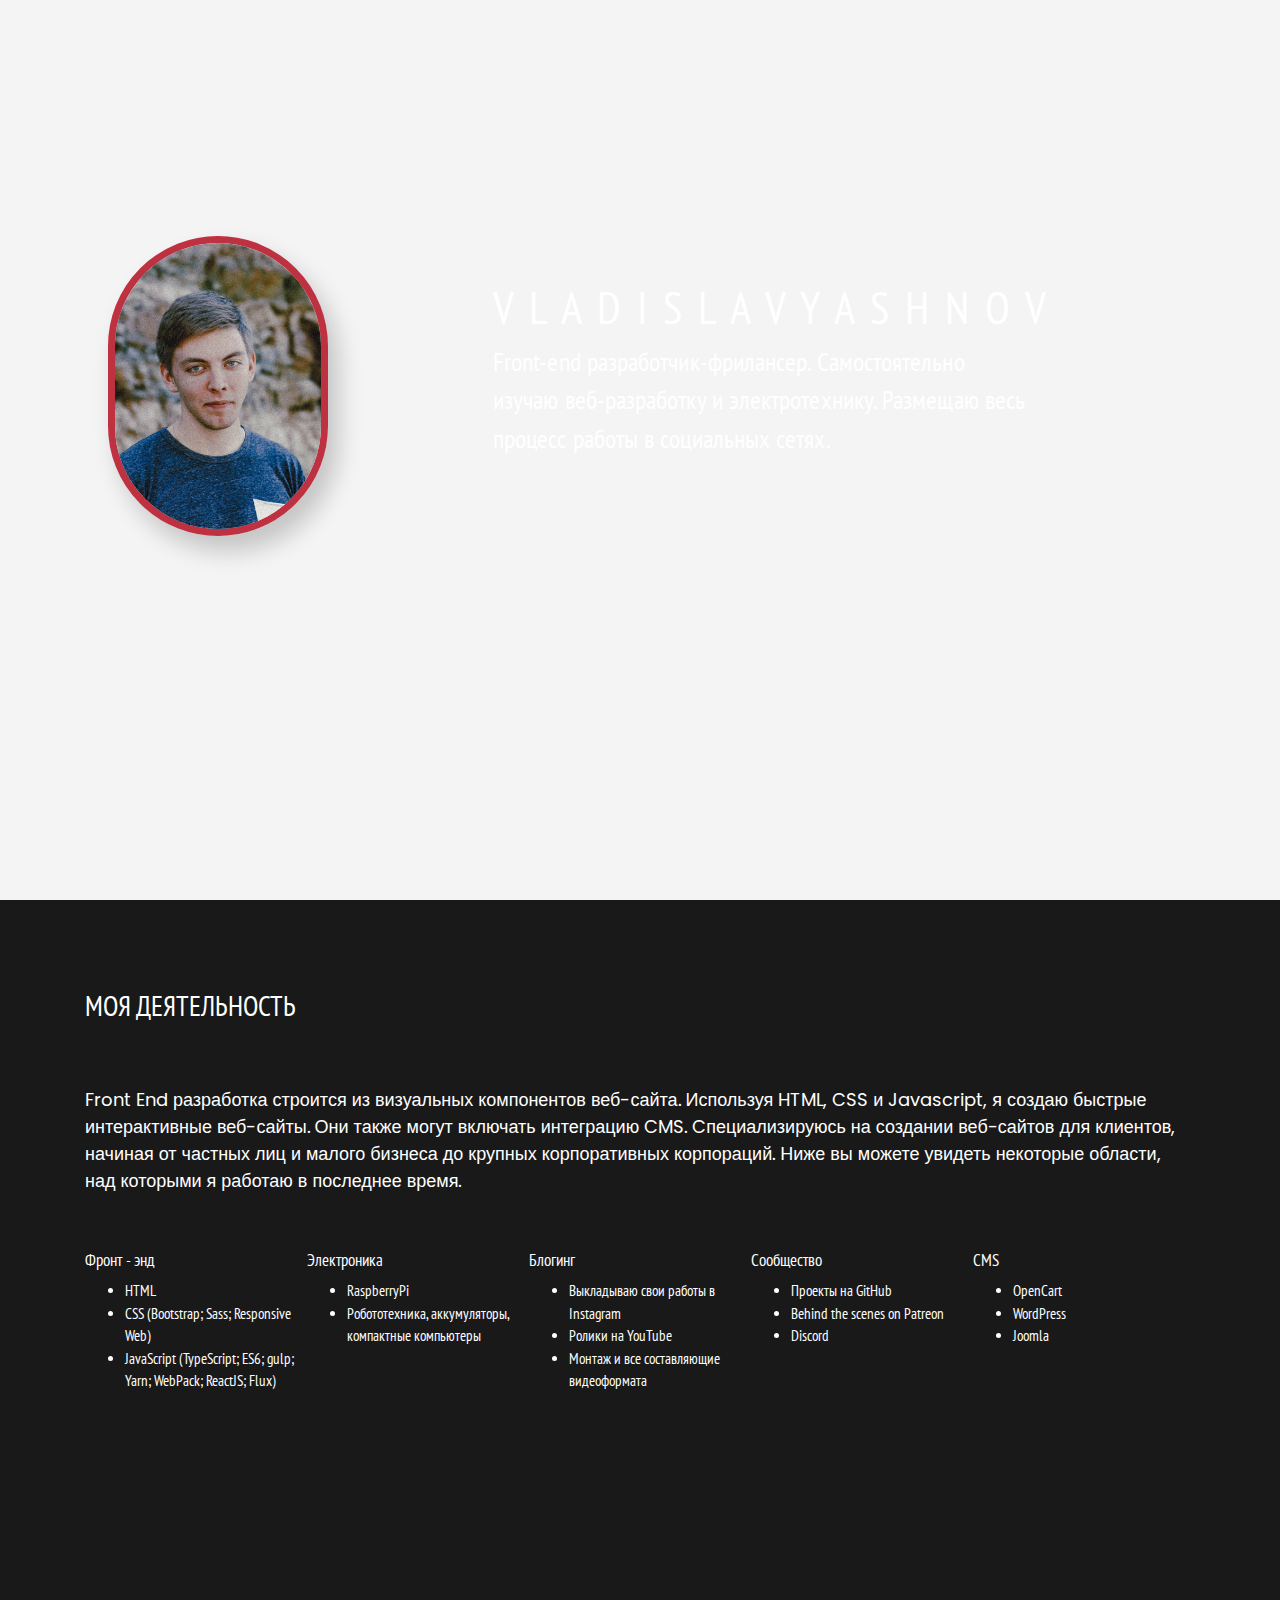
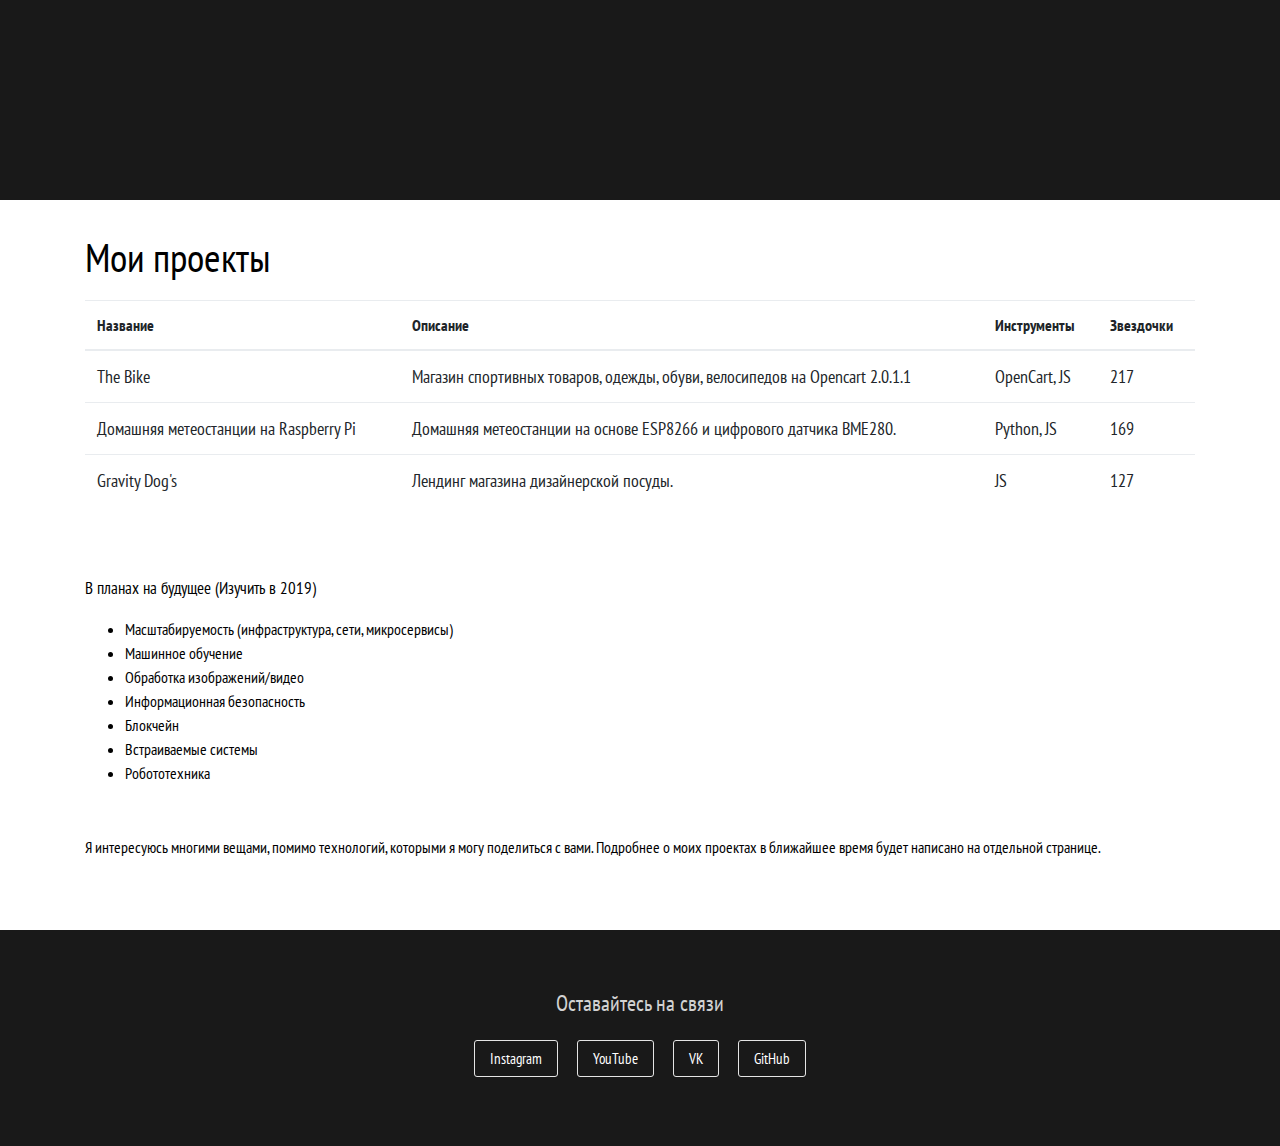
==== index.html @ f16c9b8b "initial" ====
<!DOCTYPE html>
<html lang="en">
<head>

      <link rel="stylesheet" type="text/css" href="css/bootstrap.min.css">
      <link rel="stylesheet" type="text/css" href="css/main.css">
	<meta name="viewport" content="width=device-width">
  <meta charset="UTF-8">
	<title>Vladislav Yashnov</title>
  

</head>


  <!-- navbar -->
<a class="back_to_top" title="Наверх">↑</a>
  	<header class="header ">
	<nav class="navbar navbar-expand-lg transparent navbar-inverse">
	  <a class="navbar-brand">Vlad Yashnov</a>
	  <button class="navbar-toggler" type="button" data-toggle="collapse" data-target="#navbarSupportedContent" aria-controls="navbarSupportedContent" aria-expanded="false" aria-label="Toggle navigation">
	    <span class="navbar-toggler-icon"></span>
	  </button>

	  <div class="collapse navbar-collapse " id="navbarSupportedContent">
	    <ul class="navbar-nav mr-4">
	      
	      <li class="nav-item">
	        <a class="nav-link" data-value="blog" href="#">Обо мне</a>
	      </li>
	      <li class="nav-item">
	        <a class="nav-link " data-value="about" href="#">Моя деятельность</a>
	      </li>
	      <li class="nav-item">
	        <a class="nav-link " data-value="portfolio" href="#">Мои проекты</a>
	      </li>
	       <li class="nav-item">
	        <a class="nav-link " data-value="contact" href="send.html">Отправить сообщение</a>
	      </li>
	    </ul>
	    
	  </div>
</nav>
	
<!-- header -->

  <div class="overlay">
   <div class="container">
   	  <div class="description"> 
					<div class="row">
							<div class="col-lg-6 col-md-6 col-sm-6">
									<a href="#" class="photo">
								<img src="images/avatar.jpg" class="img-fluid" />
							</a>
							</div>
						
				
						<div class="col-lg-6 col-md-6 col-sm-6">
		<h1>V L A D I S L A V  Y A S H N O V</h1>	
		<p>Front-end разработчик-фрилансер. Самостоятельно изучаю веб-разработку и электротехнику. Размещаю весь процесс работы в социальных сетях.</p>
	</div>
  </div>
   </div>
  </header>


<!-- about section -->
<div class="about" id="about" class="container">
	<div class="container">
		<div class="row">
		<div class="col-lg-12 col-md-12 col-sm-12 desc">
			<h1>МОЯ ДЕЯТЕЛЬНОСТЬ</h1>
				<p>
						Front End разработка строится из визуальных компонентов веб-сайта. Используя HTML, CSS и Javascript, я создаю быстрые интерактивные веб-сайты. Они также могут включать интеграцию CMS. Cпециализируюсь на создании веб-сайтов для клиентов, начиная от частных лиц и малого бизнеса до крупных корпоративных корпораций. Ниже вы можете увидеть некоторые области, над которыми я работаю в последнее время.			</p>
				<div class="container">
					<div class="row">
					<div class="col">
						<h1>Фронт - энд</h1>
						<ul>
							<li>HTML</li>
							<li>CSS (Bootstrap; Sass; Responsive Web)</li>
							<li>JavaScript (TypeScript; ES6; gulp; Yarn; WebPack; ReactJS; Flux)</li>
						</ul>
					 </div>
				
						<div class="col">
					<h1>Электроника</h1>
						<ul>
							<li>RaspberryPi</li>
							<li>Робототехника, аккумуляторы, компактные компьютеры</li>
						</ul>
					 </div>
						<div class="col">
					<h1>Блогинг</h1>
						<ul>
							<li>Выкладываю свои работы в Instagram</li>
							<li>Ролики на YouTube</li>
							<li>Монтаж и все составляющие видеоформата</li>
						</ul>
					 </div>
						<div class="col">
					<h1>Сообщество</h1>		
						<ul>
							<li>Проекты на GitHub</li>
							<li>Behind the scenes on Patreon</li>
							<li>Discord</li>
						</ul>
					</div>
					<div class="col">
						<h1>CMS</h1>
						<ul>
							<li>OpenCart</li>
							<li>WordPress</li>
							<li>Joomla</li>
						</ul>
					 </div>
					</div>
					</div>
			</div>
			
		</div>
		
	</div>
</div>

<!-- portfolio -->
<div class="portfolio" id="portfolio">
	<div class="container">
			<div class="row">
		<div class="col-lg-12 col-md-12 col-sm-12 desc">
			<h1>Мои проекты</h1>
			<table class="table">
				<thead>
				  <tr>
					<th scope="col">Название</th>
					<th scope="col">Описание</th>
					<th scope="col">Инструменты</th>
					<th scope="col">Звездочки</th>
				  </tr>
				</thead>
				<tbody>
				  <tr>
					<td scope="row">The Bike</td>
					<td>Магазин спортивных товаров, одежды, обуви, велосипедов на Opencart 2.0.1.1</td>
					<td>OpenCart, JS</td>
					<td>217</td>
				  </tr>
				  <tr>
					<td scope="row">Домашняя метеостанции на Raspberry Pi</td>
					<td>Домашняя метеостанции на основе ESP8266 и цифрового датчика BME280.	</td>
					<td>Python,  JS</td>
					<td>169</td>
				  </tr>
				  <tr>
					<td scope="row">Gravity Dog's </td>
					<td>Лендинг магазина дизайнерской посуды.	</td>
					<td>JS</td>
					<td>127</td>
				  </tr>
				</tbody>
			  </table>
			  <div class="container">
				<div class="row">
				<div class="col"><h1>В планах на будущее (Изучить в 2019)</h1>
					<ul>
						<li>Масштабируемость (инфраструктура, сети, микросервисы)</li>
						<li>Машинное обучение</li>
						<li>Обработка изображений/видео</li>
						<li>Информационная безопасность</li>
						<li>Блокчейн</li>
						<li>Встраиваемые системы</li>
						<li>Робототехника</li>
					</ul>
					<p>Я интересуюсь многими вещами, помимо технологий, которыми я могу поделиться с вами. Подробнее о моих проектах в ближайшее время будет написано на отдельной странице.</p>
				</div>
			</div>
		</div>
	</div>
</div>
</div>


<div class="team" id="team">
	<div class="container">				
			<div class="row">
				<div class="col-md-12 text-center">
								
					<section>
						<h2>Оставайтесь на связи</h2>
						<a href="https://www.instagram.com/vlad.yashnov/"><button class="btn btn-green btn-fill-horz">Instagram</button></a>
						<a href="https://www.youtube.com/channel/UCXP6gUMBkZL1kaIoyOqZv3w?view_as=subscriber"><button class="btn btn-blue btn-fill-horz">YouTube</button></a>
						<a href="https://vk.com/menbl4"><button class="btn btn-purple btn-fill-horz">VK</button></a>
						<a href="https://github.com/vladyashnov"><button class="btn btn-navy btn-fill-horz">GitHub</button></a>
					</section>

					
	</div> 
	</div>
</div>

<!-- add Javasscript file from js file -->
<script type="text/javascript" src="js/jquery.min.js"></script>
<script type="text/javascript" src="js/bootstrap.min.js"></script>
<script type="text/javascript" src='js/main.js'></script>

</body>
</html>
---- css/main.css ----
@import url('https://fonts.googleapis.com/css?family=Poppins');
@import url('https://fonts.googleapis.com/css?family=PT+Sans+Narrow');


body{
	padding: 0;
	margin: 0;
	background:#f4f4f4;
	height: 100%;
}
html{
	height: 100%;
}
html,h1,h2,h3,h4,h5,h6,a{
	font-family: 'PT Sans Narrow', sans-serif;
}
.navbar{

	color: #f4f4f4;
}


.nav-link , .navbar-brand{
	
	color: #f4f4f4;
	cursor: pointer;
	font-family: 'PT Sans Narrow', sans-serif;
}
.nav-link{
	color: #f4f4f4;
	font-size: 18px;
	margin-right: 1em !important;
}
.nav-link:hover{
	background: #f4f4f4;
	color: rgb(190,49,64)

}
.navbar-collapse{
	
 justify-content: flex-end;
}
.navbar-toggler{
  background:#fff !important;
}

/*header style*/
.header{
	position: relative;
	background-image: url('https://raw.githubusercontent.com/vladyashnov/vladyashnov.github.io/master/images/background.jpg');
	background-size: cover;
	background-position: center;
}

.description{
    position: relative;
    padding: 20% 0 0 0;
		margin-left: auto;
		margin-right: auto;
	}
.description h1{
	text-align: left;
	padding: 0% 0% 0% 0%;
	color:rgb(255, 255, 255) ;
	font-family: 'PT Sans Narrow', sans-serif;
	margin-left: -30%;
	margin-right: auto;
	letter-spacing: 3px;
	font-size: 3.5vw;
	word-wrap: normal;
}
.description p{
	color:rgb(255, 255, 255);
	font-size: 2vw;
	width: 100%;
	line-height: 1.5;
	margin-left: -30%;
	margin-right: auto;
	padding: 0 0% 0 0%;
	font-family: 'PT Sans Narrow', sans-serif;
	letter-spacing: 0.077px;
}
.description button{
	border:1px  solid rgb(255, 255, 255);
	background:rgb(197, 184, 173);
	color:rgb(0, 0, 0);
	margin-left: auto;
	margin-right: auto;
}
.about{
	position: relative;	
	background-color: rgb(25,25,25);
	background-position: center;
  	background-repeat: no-repeat;
  	background-size: cover;
	height: 100%;
	margin: auto;
	}
.about h1{
	color:rgb(255, 255, 255);
	text-align: left;
	padding: 8% 0% 1% 0%;
	font-size: 28px;
	font-family: 'PT Sans Narrow', sans-serif;
}


.about .desc p{

	color:rgb(255, 255, 255);
	text-align: left;
	padding: 4% 0% 0 0%;
	font-family: 'PT Sans Narrow', sans-serif;
	font-size: 18px;
	font-family: 'Poppins', sans-serif;
}

.col {
	color:rgb(255, 255, 255); 
	padding: 2% 0% 0% 0%;
}

.col h1{
	color:rgb(255, 255, 255);
	text-align: left;
	font-size: 17px;
	font-family: 'PT Sans Narrow', sans-serif;

}

.col li{
	color:rgb(255, 255, 255);
	text-align: left;
	font-size: 15px;
	font-family: 'PT Sans Narrow', sans-serif;

}

/*Portfolio*/
.portfolio{
 background-color: rgb(255, 255, 255);
	position: relative;	
	margin: auto;
		background-position: center;
  	background-repeat: no-repeat;
  	background-size: cover;
		font-family: 'PT Sans Narrow', sans-serif;
}
.portfolio h1{
	color:rgb(0, 0, 0);
	font-family: 'PT Sans Narrow', sans-serif;
	text-align: left;
	padding: 3% 0 1% 0;
}

.portfolio td {
	font-size: 18px;
}

.portfolio p{
	color:rgb(0, 0, 0);
	font-family: 'PT Sans Narrow', sans-serif;
	padding: 3% 0 5% 0;
	font-size: 16px;
}

.portfolio .col li{
	color: black;
	text-align: left;
	font-size: 16px;
	font-family: 'PT Sans Narrow', sans-serif;
}

/*blog style*/

.blog{
	
	position: relative;	
	background-color: aqua;
}
.blog h1{
	color:#F97300;
}
.blog .card{
	box-shadow: 0 0 20px #ccc;
}
.blog .card img{
	width: 100%;
	height: 12em;
}
@media (max-width: 768px) {
 .team .item img{
 	width: 100%;
 } 
}
.blog .card-title{
	color:#F97300;
	 
}
.team{
	position: relative;	
	background-color: rgb(25,25,25);
	background-position: center;
  	background-repeat: no-repeat;
  	background-size: cover;
	height: 100%;
	margin: auto;
}
.team h1{
	color: white;
	font-size: 18px;
}
.team .item{
	padding: 5% 0 3% 0;
	position: relative;
	overflow: hidden;	
	margin-left: auto;
	margin-right: auto;
	text-align: center;
}

.team img{
	padding: 0 0 10% 0;
}

.team .des{
	background: #F97300;
	color: #fff;
	text-align: center;
	border-top-right-radius: 100%;
	transition:.3s ease-in-out;
	position: absolute;
	width: 100%;
	bottom: 24px;


}
.team .item:hover .des{
	height: 100%;
	background:#f973007d;
    position: absolute;
	width: 100%;
	padding: 5em;
	top: 0;
	border-top-right-radius: 0;
}
.contact-form{

	position: relative;	
	background-color: rgb(25,25,25);
}

.contact-form h1{	
	color: #F97300; 
}
.contact-form .right{
	max-width: 200px;
}
.contact-form .right .btn-secondary{
	background:  #F97300;
	color: #fff;
	border:0;
}
.contact-form .right .form-control::placeholder{
	color: #888;
	font-size: 16px;
}

.back_to_top {
  position: fixed;
  bottom: 80px;
  right: 40px;
  z-index: 9999;
  width: 30px;
  height: 30px;
  text-align: center;
  line-height: 30px;
  background: #f5f5f5;
  color: #444;
  cursor: pointer;
  border-radius: 2px;
  display: none;
}

.back_to_top:hover {
  background: #e9ebec;
}

.back_to_top-show {
  display: block;
}

.photo{
  position: absolute;
  top: 75%;
  left: 40%;
  transform: translate(-50%, -50%);
  display: block;
}

.photo img{
  width: 300px;
  height: 300px;
  object-fit: cover;
  box-shadow: 10px 15px 25px 0 rgba(0,0,0,.2);
  display: block;
  transition: all .5s cubic-bezier(0.645, 0.045, 0.355, 1);
	margin-top: -80px;
	margin-left: -80px;
	border-radius: 200px;
	border: 7px solid rgb(190,49,64);
}

.photo:hover img{
  box-shadow: 1px 1px 10px 0 rgba(0,0,0,.1);
}

.photo .glow-wrap{
  overflow: hidden;
  position: absolute;
  width: 100%;
  height: 100%;
  top: 0;
  margin-top: -10px;
}

.photo .glow{
  display: block;
  position:absolute;
  width: 40%;
  height: 200%;
  background: rgba(255,255,255,.2);
  top: 0;
  filter: blur(5px);
  transform: rotate(45deg) translate(-450%, 0);
  transition: all .5s cubic-bezier(0.645, 0.045, 0.355, 1);
}

.photo:hover .glow{
  transform: rotate(45deg) translate(450%, 0);
  transition: all 1s cubic-bezier(0.645, 0.045, 0.355, 1);
}

.photo:hover img,
.photo:hover .glow-wrap{
  margin-top: 0;
}



@import url(//codepen.io/chrisdothtml/pen/ojLzJK.css);
.animate, .btn, .btn-border-o:before, .btn-border-o:after, .btn-border:before, .btn-border:after, .btn-border-rev-o:before, .btn-border-rev-o:after, .btn-border-rev:before, .btn-border-rev:after, .btn-fill-vert-o:before, .btn-fill-vert-o:after, .btn-fill-vert:before, .btn-fill-vert:after, .btn-fill-horz-o:before, .btn-fill-horz-o:after, .btn-fill-horz:before, .btn-fill-horz:after {
  transition: all 0.3s;
}

/* Main Styles */


section {
  padding: 60px 0 61px;
  text-align: center;
  position: relative;
}
section h2 {
  margin-bottom: 15px;
  font-weight: normal;
  font-size: 22px;
  color: #D2D2D2;
  text-align: center;
}
section:not(:last-child):after {
  content: '';
  width: 70%;
  height: 1px;
  border-bottom: 1px dashed #2c3e50;
  opacity: .5;
  position: absolute;
  bottom: -1px;
  left: 15%;
}

.btn {
  display: inline-block;
  line-height: 35px;
  margin: 8px;
  padding: 0 15px;
  font-size: 15px;
  position: relative;
  opacity: .999;
  border-radius: 3px;
}



.btn-border {
  background-color: #e5e5e5;
  border: 1px solid #e5e5e5;
  color: #a6a6a6;
}
.btn-border:before, .btn-border:after {
  content: '';
  border-style: solid;
  position: absolute;
  z-index: 5;
  border-radius: 3px;
  box-sizing: content-box;
}
.btn-border:before {
  width: 0;
  height: 100%;
  border-width: 1px 0 1px 0;
  top: -1px;
  left: 0;
  transition-delay: 0.05s;
}
.btn-border:after {
  width: 100%;
  height: 0;
  border-width: 0 1px 0 1px;
  top: 0;
  left: -1px;
}
.btn-border:hover {
  background-color: transparent;
}
.btn-border:hover:before {
  width: 100%;
}
.btn-border:hover:after {
  height: 100%;
}
.btn-border.btn-green:before, .btn-border.btn-green:after {
  border-color: #be3140;
}
.btn-border.btn-green:hover {
  color: #be3140;
}
.btn-border.btn-blue:before, .btn-border.btn-blue:after {
  border-color: #be3140;
}
.btn-border.btn-blue:hover {
  color: #be3140;
}
.btn-border.btn-purple:before, .btn-border.btn-purple:after {
  border-color: #be3140;
}
.btn-border.btn-purple:hover {
  color: #be3140;
}
.btn-border.btn-navy:before, .btn-border.btn-navy:after {
  border-color: #be3140;
}
.btn-border.btn-navy:hover {
  color: #be3140;
}
.btn-border.btn-orange:before, .btn-border.btn-orange:after {
  border-color: #e67e22;
}
.btn-border.btn-orange:hover {
  color: #e67e22;
}
.btn-border.btn-red:before, .btn-border.btn-red:after {
  border-color: #e74c3c;
}
.btn-border.btn-red:hover {
  color: #e74c3c;
}

.btn-fill-horz-o {
  background-color: transparent;
  border: 1px solid #d0d0d0;
  color: #B8B8B8;
  overflow: hidden;
}
.btn-fill-horz-o:before, .btn-fill-horz-o:after {
  content: '';
  width: 0;
  height: 100%;
  opacity: 0;
  position: absolute;
  top: 0;
  z-index: -1;
}
.btn-fill-horz-o:before {
  left: 50%;
}
.btn-fill-horz-o:after {
  right: 50%;
}
.btn-fill-horz-o:hover {
  color: #fff;
}
.btn-fill-horz-o:hover:before, .btn-fill-horz-o:hover:after {
  width: 50%;
  opacity: 1;
}
.btn-fill-horz-o.btn-green:before, .btn-fill-horz-o.btn-green:after {
  background-color: #be3140;
}
.btn-fill-horz-o.btn-green:hover {
  border-color: #be3140;
}
.btn-fill-horz-o.btn-blue:before, .btn-fill-horz-o.btn-blue:after {
  background-color: #be3140;
}
.btn-fill-horz-o.btn-blue:hover {
  border-color: #be3140;
}
.btn-fill-horz-o.btn-purple:before, .btn-fill-horz-o.btn-purple:after {
  background-color: #be3140;
}
.btn-fill-horz-o.btn-purple:hover {
  border-color: #be3140;
}
.btn-fill-horz-o.btn-navy:before, .btn-fill-horz-o.btn-navy:after {
  background-color: #be3140;
}
.btn-fill-horz-o.btn-navy:hover {
  border-color: #be3140;
}
.btn-fill-horz-o.btn-orange:before, .btn-fill-horz-o.btn-orange:after {
  background-color: #e67e22;
}
.btn-fill-horz-o.btn-orange:hover {
  border-color: #e67e22;
}
.btn-fill-horz-o.btn-red:before, .btn-fill-horz-o.btn-red:after {
  background-color: #e74c3c;
}
.btn-fill-horz-o.btn-red:hover {
  border-color: #e74c3c;
}

.btn-fill-horz {
  background-color: #191919;
  border: 1.3px solid #e5e5e5;
  color: #ffffff;
  overflow: hidden;
}
.btn-fill-horz:before, .btn-fill-horz:after {
  content: '';
  width: 0;
  height: 100%;
  opacity: 0;
  position: absolute;
  top: 0;
  z-index: -1;
}
.btn-fill-horz:before {
  left: 50%;
}
.btn-fill-horz:after {
  right: 50%;
}
.btn-fill-horz:hover {
  color: #fff;
}
.btn-fill-horz:hover:before, .btn-fill-horz:hover:after {
  width: 50%;
  opacity: 1;
}
.btn-fill-horz.btn-green:before, .btn-fill-horz.btn-green:after {
  background-color: #be3140;
}
.btn-fill-horz.btn-green:hover {
  border-color: #be3140;
}
.btn-fill-horz.btn-blue:before, .btn-fill-horz.btn-blue:after {
  background-color: #be3140;
}
.btn-fill-horz.btn-blue:hover {
  border-color: #be3140;
}
.btn-fill-horz.btn-purple:before, .btn-fill-horz.btn-purple:after {
  background-color: #be3140;
}
.btn-fill-horz.btn-purple:hover {
  border-color: #be3140;
}
.btn-fill-horz.btn-navy:before, .btn-fill-horz.btn-navy:after {
  background-color: #be3140;
}
.btn-fill-horz.btn-navy:hover {
  border-color: #be3140;
}
.btn-fill-horz.btn-orange:before, .btn-fill-horz.btn-orange:after {
  background-color: #e67e22;
}
.btn-fill-horz.btn-orange:hover {
  border-color: #e67e22;
}
.btn-fill-horz.btn-red:before, .btn-fill-horz.btn-red:after {
  background-color: #e74c3c;
}
.btn-fill-horz.btn-red:hover {
  border-color: #e74c3c;
}
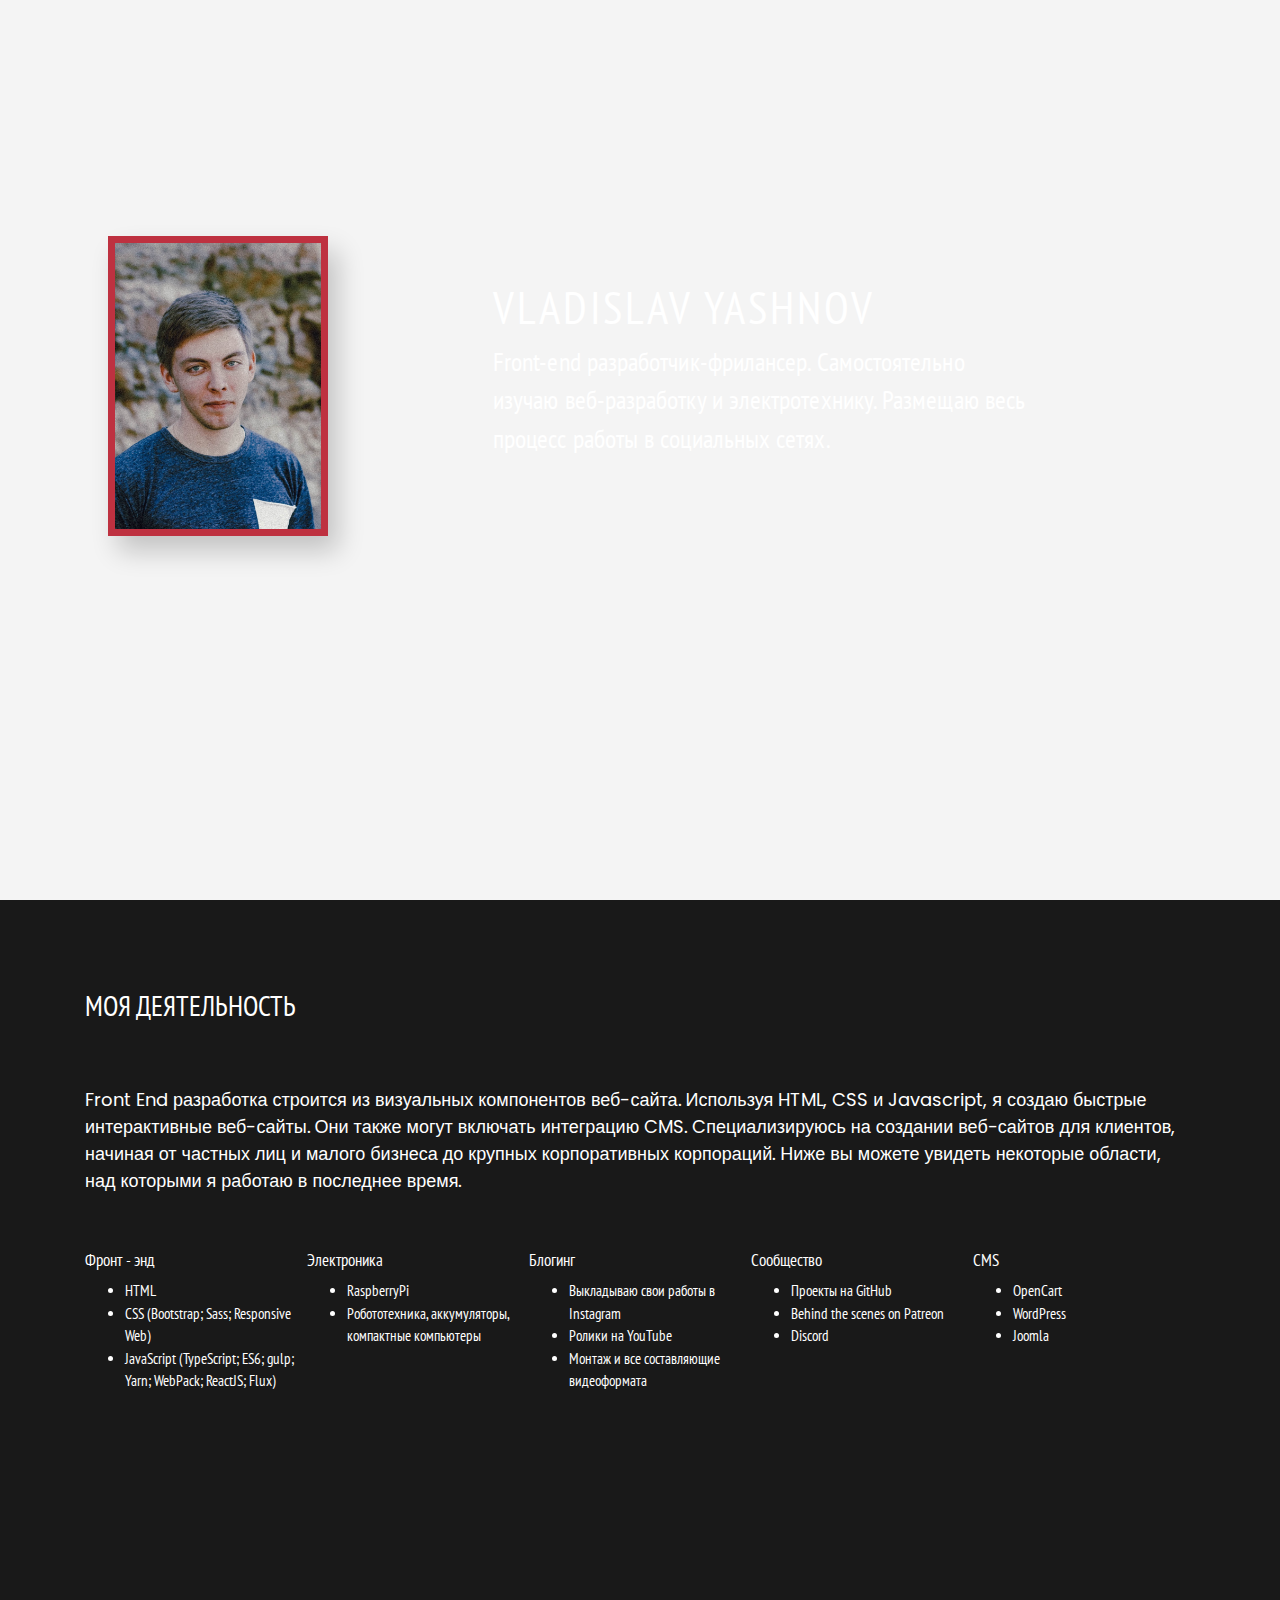
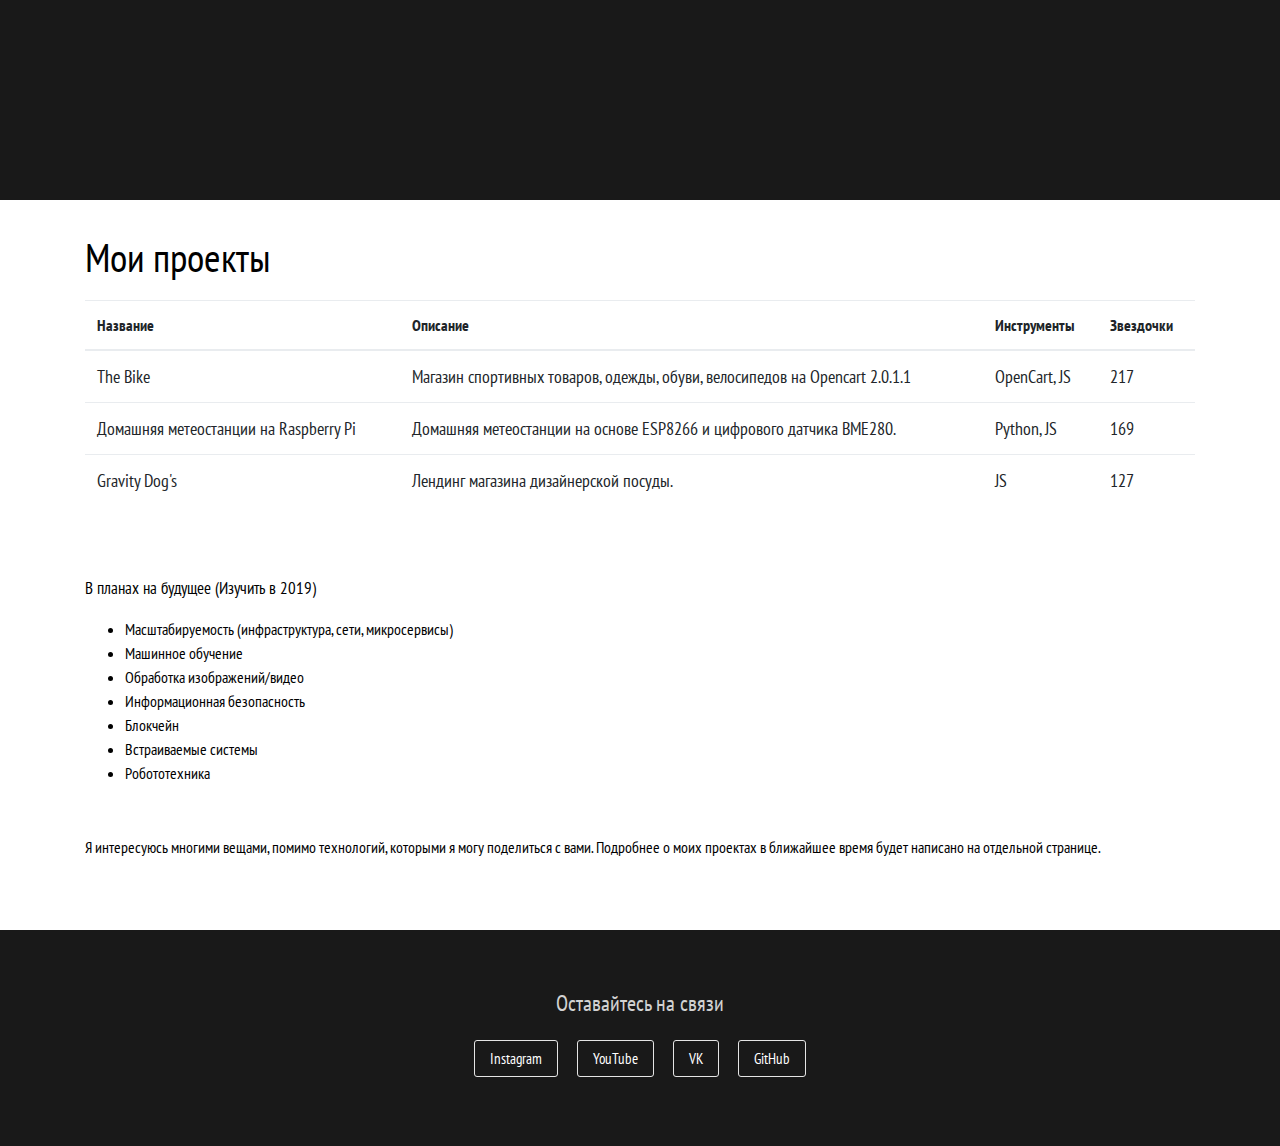
==== commit 7a8d7c2f: "initial" ====
--- a/index.html
+++ b/index.html
@@ -49,13 +49,13 @@
 					<div class="row">
 							<div class="col-lg-6 col-md-6 col-sm-6">
 									<a href="#" class="photo">
-								<img src="images/avatar.jpg" class="img-fluid" />
+								<img src="images/avatar.jpg" class="img-fluid" class="rounded-circle" />
 							</a>
 							</div>
 						
 				
 						<div class="col-lg-6 col-md-6 col-sm-6">
-		<h1>V L A D I S L A V  Y A S H N O V</h1>	
+		<h1>VLADISLAV YASHNOV</h1>	
 		<p>Front-end разработчик-фрилансер. Самостоятельно изучаю веб-разработку и электротехнику. Размещаю весь процесс работы в социальных сетях.</p>
 	</div>
   </div>
--- a/css/main.css
+++ b/css/main.css
@@ -50,6 +50,8 @@
 	background-image: url('https://raw.githubusercontent.com/vladyashnov/vladyashnov.github.io/master/images/background.jpg');
 	background-size: cover;
 	background-position: center;
+	height: auto;
+  	max-width: 100%;
 }
 
 .description{
@@ -307,7 +309,6 @@
   transition: all .5s cubic-bezier(0.645, 0.045, 0.355, 1);
 	margin-top: -80px;
 	margin-left: -80px;
-	border-radius: 200px;
 	border: 7px solid rgb(190,49,64);
 }
 
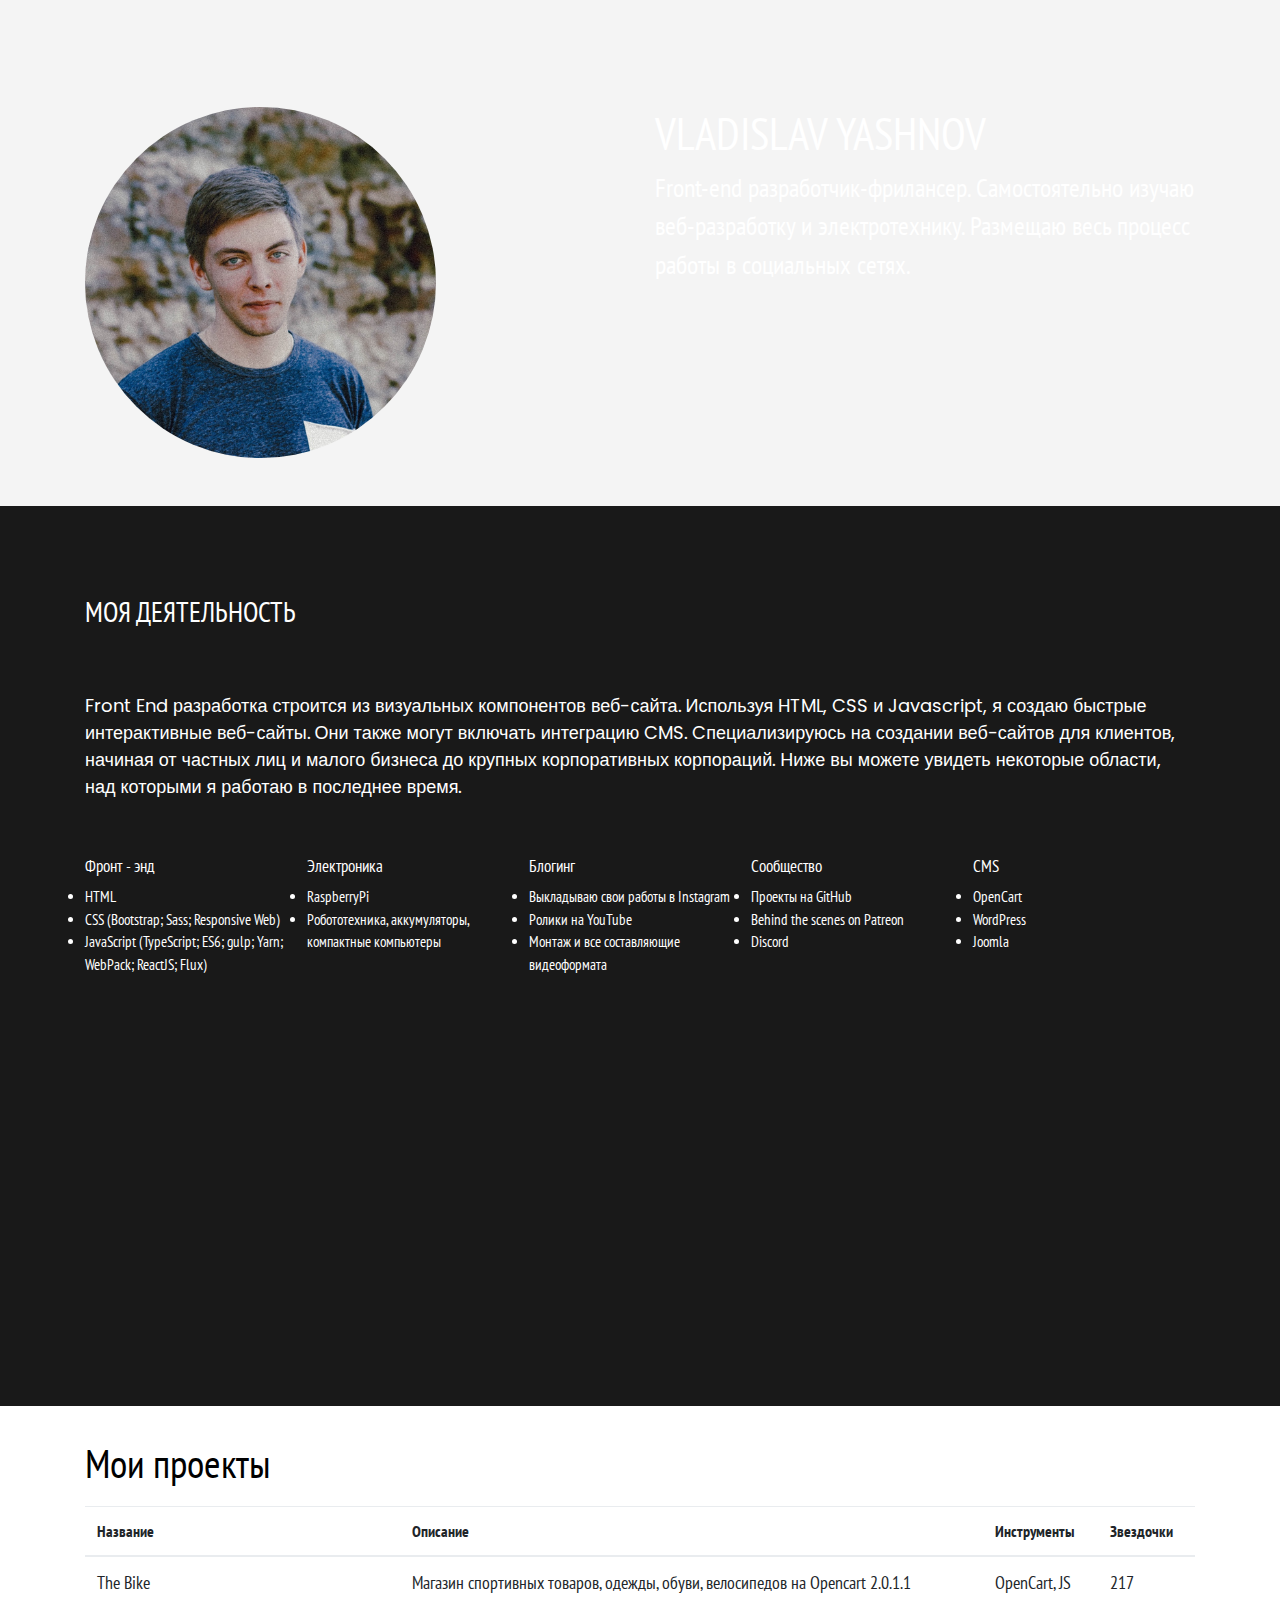
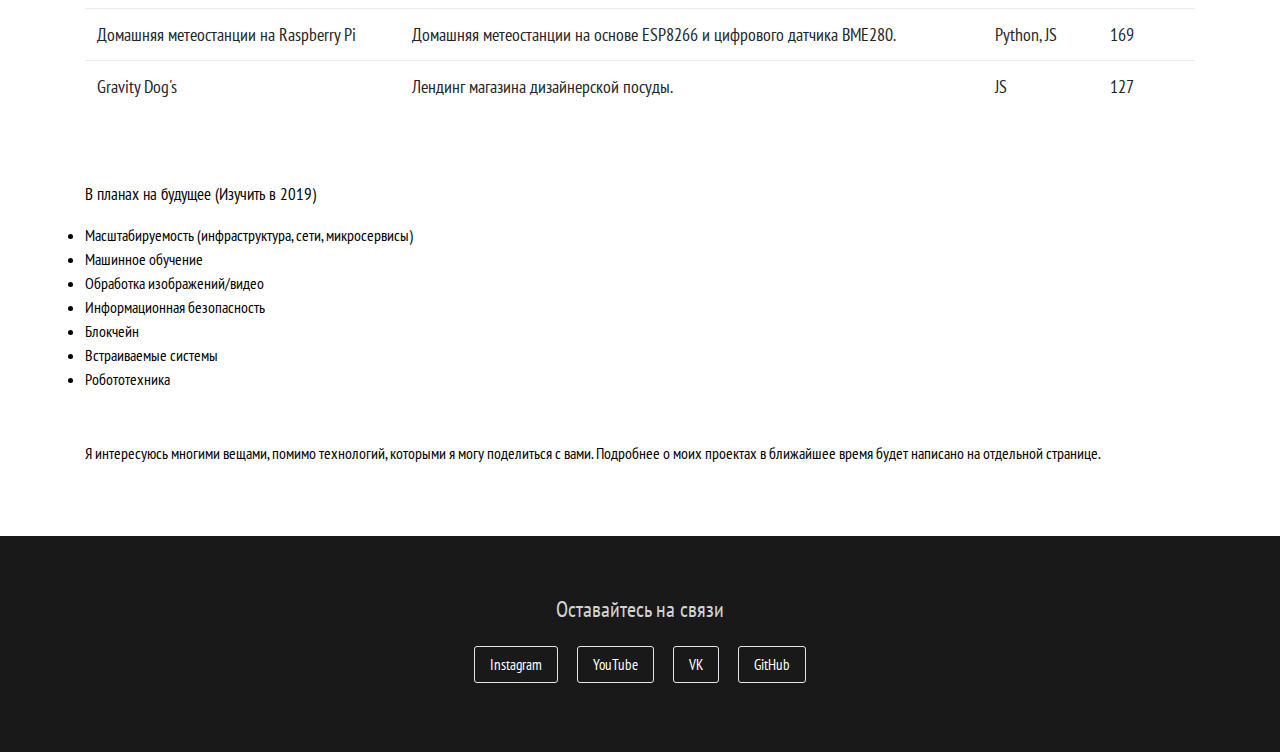
==== commit 2db54a37: "initial" ====
--- a/index.html
+++ b/index.html
@@ -5,6 +5,7 @@
       <link rel="stylesheet" type="text/css" href="css/bootstrap.min.css">
       <link rel="stylesheet" type="text/css" href="css/main.css">
 	<meta name="viewport" content="width=device-width">
+	
   <meta charset="UTF-8">
 	<title>Vladislav Yashnov</title>
   
@@ -42,24 +43,25 @@
 </nav>
 	
 <!-- header -->
-
-  <div class="overlay">
-   <div class="container">
-   	  <div class="description"> 
+<header>
+<div class="overlay">
+	<div class="container-fluid" class="qwerry2">
+			<div class="container my-5">
 					<div class="row">
-							<div class="col-lg-6 col-md-6 col-sm-6">
-									<a href="#" class="photo">
-								<img src="images/avatar.jpg" class="img-fluid" class="rounded-circle" />
-							</a>
+							<div class="col-xs-6 col-sm-6 col-md-6 col-lg-6" class="collectionPad">
+									<a href="#" class="collectionPad">
+											<img  class="img-fluid" src='images/avatar.jpg'>
+									</a>
 							</div>
-						
-				
-						<div class="col-lg-6 col-md-6 col-sm-6">
-		<h1>VLADISLAV YASHNOV</h1>	
-		<p>Front-end разработчик-фрилансер. Самостоятельно изучаю веб-разработку и электротехнику. Размещаю весь процесс работы в социальных сетях.</p>
-	</div>
-  </div>
-   </div>
+							<div class="col-xs-6 col-sm-6 col-md-6 col-lg-6">
+									<h4 class="collectionPad2">VLADISLAV YASHNOV</h4>
+											<p class="collectionPad22">
+												Front-end разработчик-фрилансер. Самостоятельно изучаю веб-разработку и электротехнику. Размещаю весь процесс работы в социальных сетях.
+											</p>
+										</div>
+
+
+
   </header>
 
 
--- a/css/main.css
+++ b/css/main.css
@@ -7,6 +7,10 @@
 	margin: 0;
 	background:#f4f4f4;
 	height: 100%;
+}
+* {
+  margin: 0;
+  padding: 0;
 }
 html{
 	height: 100%;
@@ -50,8 +54,25 @@
 	background-image: url('https://raw.githubusercontent.com/vladyashnov/vladyashnov.github.io/master/images/background.jpg');
 	background-size: cover;
 	background-position: center;
-	height: auto;
-  	max-width: 100%;
+  width: 100%;
+  height: 100%;
+}
+
+.collectionPad2 {
+	color:rgb(255, 255, 255) ;
+	font-family: 'PT Sans Narrow', sans-serif;
+  font-size: 3.5vw;
+}
+
+.collectionPad img {
+  border-radius: 200px;
+  max-width: 65%;
+}
+
+.collectionPad22 {
+	color:rgb(255, 255, 255);
+  font-size: 2vw;
+  font-family: 'PT Sans Narrow', sans-serif;
 }
 
 .description{
@@ -60,28 +81,7 @@
 		margin-left: auto;
 		margin-right: auto;
 	}
-.description h1{
-	text-align: left;
-	padding: 0% 0% 0% 0%;
-	color:rgb(255, 255, 255) ;
-	font-family: 'PT Sans Narrow', sans-serif;
-	margin-left: -30%;
-	margin-right: auto;
-	letter-spacing: 3px;
-	font-size: 3.5vw;
-	word-wrap: normal;
-}
-.description p{
-	color:rgb(255, 255, 255);
-	font-size: 2vw;
-	width: 100%;
-	line-height: 1.5;
-	margin-left: -30%;
-	margin-right: auto;
-	padding: 0 0% 0 0%;
-	font-family: 'PT Sans Narrow', sans-serif;
-	letter-spacing: 0.077px;
-}
+
 .description button{
 	border:1px  solid rgb(255, 255, 255);
 	background:rgb(197, 184, 173);
@@ -596,7 +596,3 @@
 .btn-fill-horz.btn-red:hover {
   border-color: #e74c3c;
 }
-
-
-
-
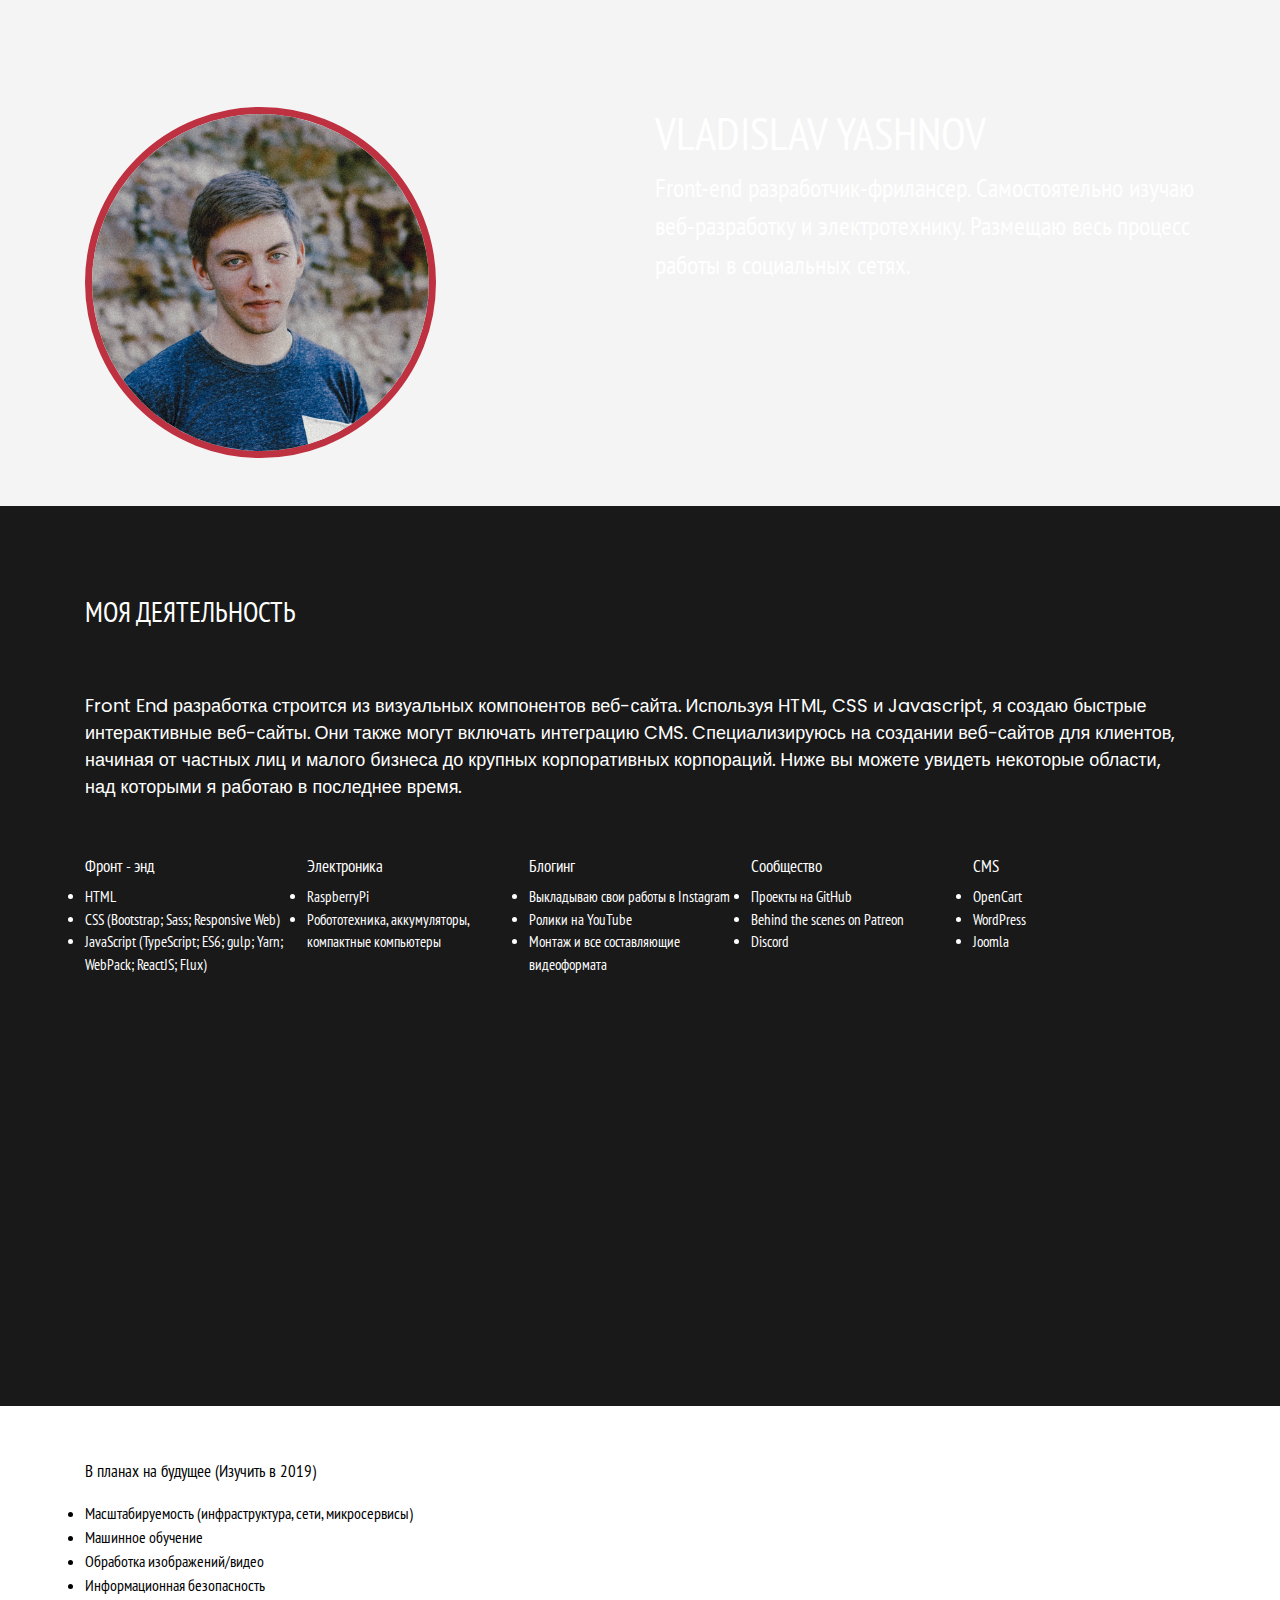
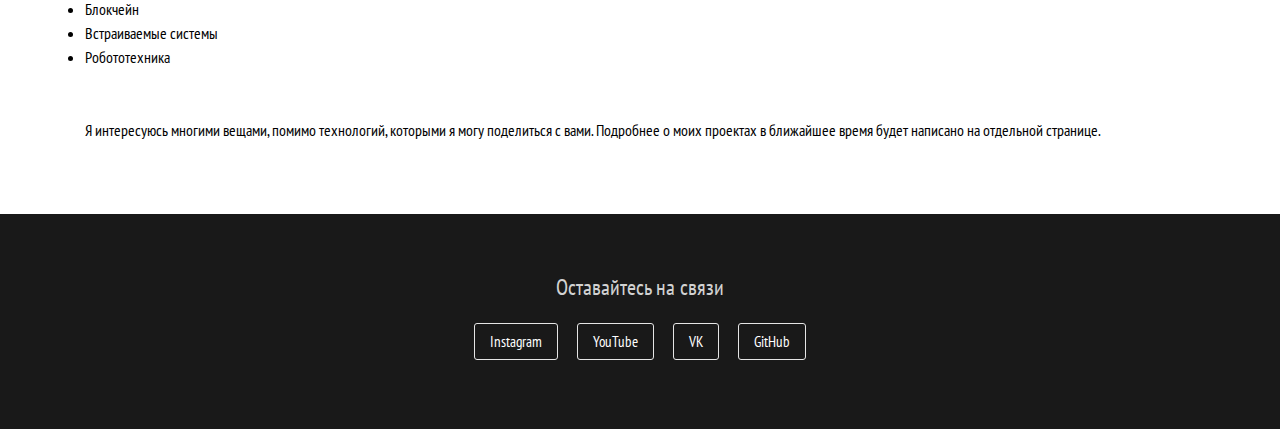
==== commit 26ed3dd3: "initial" ====
--- a/index.html
+++ b/index.html
@@ -129,37 +129,7 @@
 	<div class="container">
 			<div class="row">
 		<div class="col-lg-12 col-md-12 col-sm-12 desc">
-			<h1>Мои проекты</h1>
-			<table class="table">
-				<thead>
-				  <tr>
-					<th scope="col">Название</th>
-					<th scope="col">Описание</th>
-					<th scope="col">Инструменты</th>
-					<th scope="col">Звездочки</th>
-				  </tr>
-				</thead>
-				<tbody>
-				  <tr>
-					<td scope="row">The Bike</td>
-					<td>Магазин спортивных товаров, одежды, обуви, велосипедов на Opencart 2.0.1.1</td>
-					<td>OpenCart, JS</td>
-					<td>217</td>
-				  </tr>
-				  <tr>
-					<td scope="row">Домашняя метеостанции на Raspberry Pi</td>
-					<td>Домашняя метеостанции на основе ESP8266 и цифрового датчика BME280.	</td>
-					<td>Python,  JS</td>
-					<td>169</td>
-				  </tr>
-				  <tr>
-					<td scope="row">Gravity Dog's </td>
-					<td>Лендинг магазина дизайнерской посуды.	</td>
-					<td>JS</td>
-					<td>127</td>
-				  </tr>
-				</tbody>
-			  </table>
+			
 			  <div class="container">
 				<div class="row">
 				<div class="col"><h1>В планах на будущее (Изучить в 2019)</h1>
--- a/css/main.css
+++ b/css/main.css
@@ -67,6 +67,7 @@
 .collectionPad img {
   border-radius: 200px;
   max-width: 65%;
+	border: 7px solid rgb(190,49,64);
 }
 
 .collectionPad22 {
